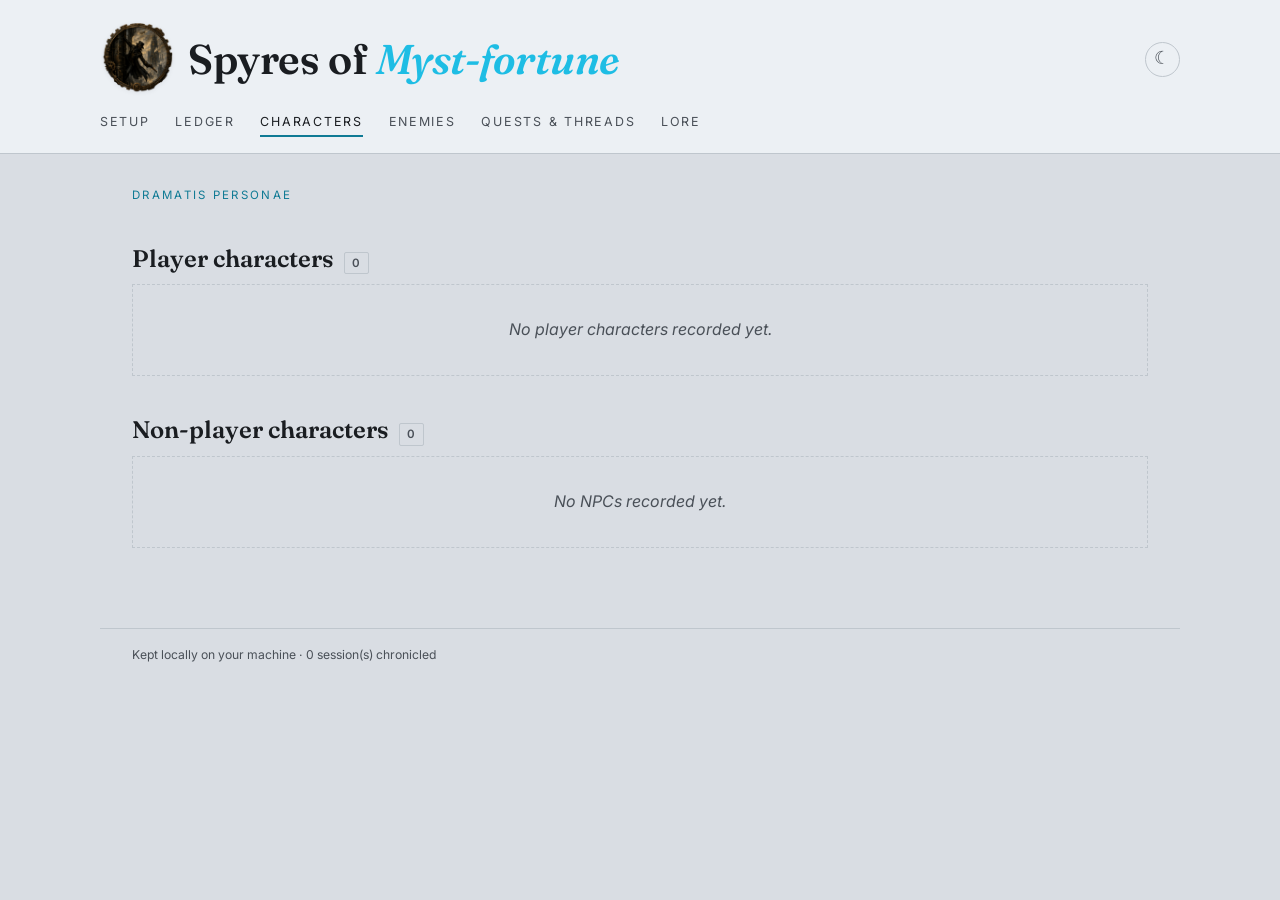
==== characters.html @ f3f88b6c "Publish Spyres of Myst-fortune: Setup landing page + empty section placeholders Co-Authored-By: Clau" ====
<!DOCTYPE html>
<html lang="en">
<head>
  <meta charset="utf-8">
  <meta name="viewport" content="width=device-width, initial-scale=1">
  <title>Spyres of Myst-fortune — Characters</title>
  <link rel="preconnect" href="https://fonts.googleapis.com">
  <link rel="preconnect" href="https://fonts.gstatic.com" crossorigin>
  <link href="https://fonts.googleapis.com/css2?family=Fraunces:ital,opsz,wght@0,9..144,400;0,9..144,600;1,9..144,400&family=Inter:wght@400;500;600&display=swap" rel="stylesheet">
  <link rel="stylesheet" href="style.css">
  
  <script>
    (function () {
      try {
        var saved = localStorage.getItem('spyres-theme');
        var prefersDark = window.matchMedia && window.matchMedia('(prefers-color-scheme: dark)').matches;
        if (saved === 'dark' || (!saved && prefersDark)) {
          document.documentElement.setAttribute('data-theme', 'dark');
        }
      } catch (e) { /* localStorage disabled — fall back to light */ }
    })();
  </script>
</head>
<body>
  <header class="masthead">
    <div class="masthead-inner">
      <div class="masthead-top">
        <div class="masthead-brand">
          <a href="index.html" class="masthead-logo-link">
            <img src="images/CampaignIcon.png" alt="Spyres of Myst-fortune logo" class="masthead-logo">
          </a>
          <h1 class="wordmark">Spyres of <span class="flourish">Myst-fortune</span></h1>
        </div>
        <button class="theme-toggle" type="button"
                aria-label="Toggle dark mode" title="Toggle dark mode"
                onclick="spyresToggleTheme()">
          <span id="theme-icon" aria-hidden="true">☾</span>
        </button>
      </div>
      <nav class="ledger-nav">
        <a href="index.html" class="">Setup</a>
        <a href="ledger.html" class="">Ledger</a>
        <a href="characters.html" class="active">Characters</a>
        <a href="enemies.html" class="">Enemies</a>
        <a href="quests.html" class="">Quests &amp; Threads</a>
        <a href="lore.html" class="">Lore</a>
      </nav>
    </div>
  </header>
  <script>
    /* Sync the toggle icon with the current theme on load, then flip on click. */
    (function () {
      var iconFor = function (theme) { return theme === 'dark' ? '☀' : '☾'; };
      var iconEl = document.getElementById('theme-icon');
      if (iconEl) {
        iconEl.textContent = iconFor(document.documentElement.getAttribute('data-theme'));
      }
      window.spyresToggleTheme = function () {
        var cur = document.documentElement.getAttribute('data-theme');
        var next = cur === 'dark' ? 'light' : 'dark';
        if (next === 'dark') {
          document.documentElement.setAttribute('data-theme', 'dark');
        } else {
          document.documentElement.removeAttribute('data-theme');
        }
        try { localStorage.setItem('spyres-theme', next); } catch (e) {}
        if (iconEl) iconEl.textContent = iconFor(next);
      };
    })();
  </script>
  <main>
    
  <div class="eyebrow">Dramatis personae</div>

  <h2 class="section-head">Player characters <span class="count">0</span></h2>
  
    <div class="empty">No player characters recorded yet.</div>
  

  <h2 class="section-head">Non-player characters <span class="count">0</span></h2>
  
    <div class="empty">No NPCs recorded yet.</div>
  

  </main>
  <footer>
    Kept locally on your machine · 0 session(s) chronicled
    
  </footer>
</body>
</html>
---- style.css ----
/* ============================================================
   Spyres of Myst-fortune — three-colour palette
   Brand:      #1EBDE4  (logo cyan)
   Text:       near-black
   Background: cool near-white
   Everything else is a shade of those three (WCAG-safe pairings).
   Type: Fraunces (display, characterful serif) + Inter (data/body)
   ============================================================ */

:root {
  /* -- the three -- */
  --brand:       #1ebde4;   /* logo cyan — accents, active states, borders */
  --brand-deep:  #0f7a94;   /* darker cyan for text/links on light bg      */
  --brand-tint:  #dff1f6;   /* very pale cyan for hover fills on light bg  */
  --ink:         #1a1d21;   /* body text — near-black, slight warmth       */
  --bg:          #d9dde3;   /* page background — slate-tinged cool grey    */

  /* -- disciplined greys derived from the three (needed for hierarchy) -- */
  --ink-soft:    #4a5058;   /* secondary text                              */
  --muted:       #7a808a;   /* tertiary text, timestamps                   */
  --surface:     #ecf0f4;   /* card/panel — clearly lighter than bg        */
  --border:      #bfc6cd;   /* borders / ruling lines — visible on new bg  */
  --shadow:      rgba(26, 29, 33, 0.08);

  /* -- legacy variable names kept so unmigrated rules still work -- */
  --vellum:      var(--bg);
  --vellum-deep: var(--bg);
  --rule:        var(--border);
  --paper-edge:  var(--border);
  --teal:        var(--brand);
  --teal-deep:   var(--brand-deep);
  --gilt:        var(--brand-deep);
  --verdigris:   var(--brand);
  --oxblood:     var(--ink);
}

/* -- dark mode: only the five base tokens flip; every derived rule follows -- */
[data-theme="dark"] {
  --brand:       #1ebde4;   /* logo cyan stays — high contrast on dark too */
  --brand-deep:  #5dd4f0;   /* lighter cyan for text on dark bg            */
  --brand-tint:  rgba(30, 189, 228, 0.14);
  --ink:         #e6e8ec;   /* body text on dark                           */
  --bg:          #16181c;

  --ink-soft:    #a8adb5;
  --muted:       #6e7480;
  --surface:     #1e2126;
  --border:      #2d3138;
  --shadow:      rgba(0, 0, 0, 0.4);
}

* { box-sizing: border-box; }

html { -webkit-text-size-adjust: 100%; }

body {
  margin: 0;
  background: var(--bg);
  color: var(--ink);
  font-family: "Inter", "Segoe UI", system-ui, sans-serif;
  font-size: 16px;
  line-height: 1.6;
}

@media (prefers-reduced-motion: no-preference) {
  a, .entry, .seal { transition: color .15s ease, background .15s ease, transform .15s ease; }
}

/* ---------- masthead ---------- */

.masthead {
  border-bottom: 1px solid var(--border);
  background: var(--surface);
  padding: 1.4rem 2rem 1rem;
}
.masthead-inner { max-width: 1080px; margin: 0 auto; }

.masthead-brand {
  display: flex; align-items: center; gap: 0.9rem;
}
.masthead-logo-link { line-height: 0; }
.masthead-logo {
  height: clamp(3rem, 6.5vw, 4.6rem);
  width: auto;
  display: block;
  /* Small drop shadow to seat the transparent PNG against the parchment. */
  filter: drop-shadow(0 1px 2px var(--shadow));
}

.wordmark {
  font-family: "Fraunces", Georgia, serif;
  font-weight: 600;
  font-size: clamp(1.8rem, 4vw, 2.6rem);
  letter-spacing: -0.01em;
  margin: 0;
  color: var(--ink);
}
.wordmark .flourish { color: var(--brand); font-style: italic; }

/* --- masthead top row: brand on left, theme toggle on right --- */
.masthead-top {
  display: flex;
  align-items: center;
  justify-content: space-between;
  gap: 1rem;
}
.theme-toggle {
  appearance: none;
  border: 1px solid var(--border);
  background: var(--surface);
  color: var(--ink-soft);
  width: 2.2rem;
  height: 2.2rem;
  border-radius: 50%;
  font-size: 1.1rem;
  line-height: 1;
  cursor: pointer;
  display: inline-flex;
  align-items: center;
  justify-content: center;
  transition: color .15s ease, border-color .15s ease, background .15s ease;
}
.theme-toggle:hover {
  color: var(--brand-deep);
  border-color: var(--brand);
  background: var(--brand-tint);
}
.theme-toggle:focus-visible {
  outline: 2px solid var(--brand);
  outline-offset: 2px;
}

nav.ledger-nav {
  display: flex;
  gap: 1.6rem;
  margin-top: 1rem;
  flex-wrap: wrap;
}
nav.ledger-nav a {
  font-size: 0.78rem;
  text-transform: uppercase;
  letter-spacing: 0.14em;
  color: var(--ink-soft);
  text-decoration: none;
  padding-bottom: 3px;
  border-bottom: 2px solid transparent;
}
nav.ledger-nav a:hover,
nav.ledger-nav a.active { color: var(--ink); border-bottom-color: var(--gilt); }

/* ---------- layout ---------- */

main { max-width: 1080px; margin: 0 auto; padding: 2rem; }

.section-head {
  font-family: "Fraunces", Georgia, serif;
  font-size: 1.5rem;
  font-weight: 600;
  margin: 2.2rem 0 0.4rem;
  display: flex;
  align-items: baseline;
  gap: 0.6rem;
}
.section-head:first-child { margin-top: 0; }
.section-head .count {
  font-family: "Inter", sans-serif;
  font-size: 0.72rem;
  letter-spacing: 0.15em;
  color: var(--ink-soft);
  border: 1px solid var(--rule);
  border-radius: 2px;
  padding: 1px 7px;
}
.eyebrow {
  font-size: 0.72rem;
  text-transform: uppercase;
  letter-spacing: 0.2em;
  color: var(--teal-deep);
  margin-bottom: 1.4rem;
}

/* Full-width block image used under the Setup "The World" heading
   and anywhere else a map/establishing-shot sits above body text. */
.world-map {
  display: block;
  width: 100%;
  max-width: 1080px;
  height: auto;
  margin: 0.6rem 0 1rem;
  border: 1px solid var(--rule);
  border-radius: 4px;
  box-shadow: 0 2px 10px rgba(0, 0, 0, 0.08);
}

/* ---------- ledger entries (the signature) ---------- */

.ledger { border-top: 1px solid var(--rule); }

.entry {
  display: grid;
  grid-template-columns: 26px 1fr minmax(110px, 180px);
  gap: 0 0.9rem;
  align-items: start;
  padding: 0.85rem 0.4rem;
  border-bottom: 1px solid var(--rule);
  text-decoration: none;
  color: inherit;
}
a.entry:hover { background: var(--brand-tint); }

.seal {
  width: 14px; height: 14px;
  border-radius: 50%;
  margin-top: 6px;
  box-shadow: inset 0 0 0 2px rgba(0,0,0,0.15), 0 1px 2px var(--shadow);
}
.seal.active, .seal.open      { background: var(--verdigris); }
.seal.completed               { background: var(--gilt); }
.seal.dead, .seal.failed,
.seal.abandoned               { background: var(--oxblood); }
.seal.missing, .seal.retired  { background: var(--ink-soft); }

.entry-title {
  font-family: "Fraunces", Georgia, serif;
  font-size: 1.12rem;
  font-weight: 600;
  line-height: 1.3;
}
.entry-sub { font-size: 0.86rem; color: var(--ink-soft); margin-top: 0.1rem; }
.entry-body { font-size: 0.92rem; margin-top: 0.35rem; color: var(--ink-soft); }

.entry-meta {
  text-align: right;
  font-size: 0.74rem;
  letter-spacing: 0.08em;
  text-transform: uppercase;
  color: var(--ink-soft);
  padding-top: 4px;
  word-wrap: break-word;
  overflow-wrap: break-word;
}
.tally { font-variant-numeric: tabular-nums; }
.tally b { font-family: "Fraunces", serif; font-size: 1.05rem; color: var(--ink); }

/* pill for quest/character status word */
.status-word {
  display: inline-block;
  font-size: 0.68rem;
  letter-spacing: 0.12em;
  text-transform: uppercase;
  padding: 1px 8px;
  border-radius: 2px;
  border: 1px solid var(--rule);
  color: var(--ink-soft);
}
.status-word.completed { color: var(--gilt); border-color: var(--gilt); }
.status-word.dead, .status-word.failed { color: var(--oxblood); border-color: var(--oxblood); }
.status-word.open, .status-word.active { color: var(--verdigris); border-color: var(--verdigris); }

/* per-row cull checkbox + batch "Remove selected" bar */
.cull-check {
  display: inline-flex;
  align-items: center;
  cursor: pointer;
  padding: 2px 4px;
}
.cull-check input { accent-color: var(--oxblood); cursor: pointer; }
.cull-bar {
  display: flex;
  justify-content: flex-end;
  gap: 0.5rem;
  padding: 0.8rem 0.4rem 0;
}
.cull-btn {
  background: transparent;
  border: 1px solid var(--rule);
  border-radius: 2px;
  color: var(--ink-soft);
  font-family: inherit;
  font-size: 0.78rem;
  letter-spacing: 0.08em;
  text-transform: uppercase;
  padding: 4px 12px;
  cursor: pointer;
}
.cull-btn:hover { color: var(--ink); border-color: var(--ink); background: rgba(26, 29, 33, 0.04); }

/* ---------- dashboard cards ---------- */

.grid-3 {
  display: grid;
  grid-template-columns: repeat(auto-fit, minmax(240px, 1fr));
  gap: 1.2rem;
  margin-bottom: 1rem;
}
.card {
  border: 1px solid var(--paper-edge);
  border-top: 3px solid var(--ink);
  background: rgba(255,255,255,0.28);
  padding: 1.1rem 1.2rem;
}
a.card-link {
  display: block;
  color: inherit;
  text-decoration: none;
}
a.card-link:hover {
  background: rgba(28, 153, 184, 0.08);   /* faint teal wash */
  border-top-color: var(--teal-deep);
}
.card h3 {
  margin: 0 0 0.6rem;
  font-family: "Fraunces", serif;
  font-size: 1.1rem;
}
.big-stat {
  font-family: "Fraunces", serif;
  font-size: 2.6rem;
  line-height: 1;
  color: var(--teal-deep);
}
.big-stat small {
  display: block;
  font-family: "Inter", sans-serif;
  font-size: 0.72rem;
  letter-spacing: 0.16em;
  text-transform: uppercase;
  color: var(--ink-soft);
  margin-top: 0.4rem;
}

/* ---------- talk-time bars ---------- */

.talkbar-row {
  display: grid;
  grid-template-columns: 120px 1fr 100px;
  align-items: center;
  column-gap: 0.5rem;
  padding: 0.4rem 0;
}
.talkbar-name { font-weight: 600; font-size: 0.92rem; }
.talkbar-track {
  height: 22px;
  background: rgba(26, 29, 33, 0.05);
  border: 1px solid var(--border);
  position: relative;
  overflow: hidden;
  min-width: 0;
}
.talkbar-fill {
  display: block;
  height: 100%;
  background: repeating-linear-gradient(
    45deg, var(--brand), var(--brand) 6px,
    rgba(30, 189, 228, 0.35) 6px, rgba(30, 189, 228, 0.35) 12px);
}
.talkbar-pct {
  position: absolute;
  right: 6px;
  top: 50%;
  transform: translateY(-50%);
  font-size: 0.72rem;
  font-weight: 700;
  font-variant-numeric: tabular-nums;
  color: var(--ink);
  text-shadow: 0 0 2px rgba(255, 255, 255, 0.9), 0 0 2px rgba(255, 255, 255, 0.9);
  line-height: 1;
  pointer-events: none;
}
.talkbar-val {
  text-align: right;
  font-variant-numeric: tabular-nums;
  font-size: 0.84rem;
  color: var(--ink-soft);
  display: flex;
  flex-direction: column;
  align-items: flex-end;
  line-height: 1.2;
}
.talkbar-val-words { font-size: 0.76rem; opacity: 0.75; }

/* ---------- narrative prose ---------- */

.narrative {
  font-family: "Inter", "Segoe UI", system-ui, sans-serif;   /* match body text */
  font-size: 1rem;
  line-height: 1.7;
  max-width: 68ch;
  color: var(--ink-soft);   /* one shade quieter than headings */
}
.narrative p {
  margin: 0 0 1.1rem;
}

/* ---------- band renown (gigs page) ---------- */

.renown-block { display: flex; align-items: center; gap: 0.85rem; max-width: 24rem; }
.renown-track {
  flex: 1; height: 14px; background: var(--rule); border-radius: 7px;
  overflow: hidden; box-shadow: inset 0 1px 2px rgba(0,0,0,0.08);
}
.renown-fill {
  height: 100%;
  background: linear-gradient(90deg, var(--teal), var(--teal-deep));
  transition: width 0.3s ease;
}
.renown-val { font-family: "Fraunces", Georgia, serif; font-size: 1.1rem; color: var(--ink); white-space: nowrap; }
.renown-val b { font-size: 1.4rem; color: var(--teal-deep); }

/* ---------- best quotes (session page) ---------- */

.quotes-groups { display: flex; flex-direction: column; gap: 1.1rem; margin-bottom: 1.5rem; }
.quote-group { border-left: 3px solid var(--teal-deep); padding: 0.15rem 0 0.15rem 0.9rem; }
.quote-speaker { font-family: "Fraunces", Georgia, serif; font-weight: 600; font-size: 1.05rem; margin-bottom: 0.35rem; }
.quote-list { list-style: none; padding: 0; margin: 0; }
.quote-list li { font-family: "Fraunces", Georgia, serif; font-style: italic; line-height: 1.55; margin: 0.15rem 0; color: var(--ink, inherit); }

/* ---------- character-page collapsible sections ----------
   Fun Facts / Notable Quotes / Kills / Session Notes all reuse
   .dev-list + .dev-entry (see below) for a uniform look. These add-ons
   are just the delete affordance for Notable Quotes and italic body for
   in-character quotes. */

/* Kill entries: give each one the same brand-cyan left rule as the
   Best Quotes speaker blocks on the session page, so kill boundaries
   are obvious even when descriptions span multiple lines. Overrides the
   default .dev-entry p padding-left so the rule sits flush. */
.dev-kill {
  border-left: 3px solid var(--brand-deep);
  padding-left: 0.9rem !important;
  margin: 0.35rem 0 0.55rem !important;
}

.dev-quote {
  display: flex; align-items: baseline; gap: 0.4rem;
  font-style: italic;
}
.dev-quote > span { flex: 1; }
.dev-del-form { display: inline; margin: 0; }
.dev-del {
  background: transparent; border: none; color: var(--ink-soft);
  cursor: pointer; font-size: 1rem; padding: 0 0.3rem; line-height: 1;
  font-family: inherit;
  opacity: 0.4; transition: opacity 0.15s ease, color 0.15s ease;
}
.dev-entry:hover .dev-del { opacity: 1; }
.dev-del:hover { color: var(--oxblood); }
.narrative p:last-child {
  margin-bottom: 0;
}
.narrative p:first-of-type::first-letter {
  font-family: "Fraunces", Georgia, serif;   /* keep the drop-cap serif-decorative */
  font-size: 3.2rem;
  float: left;
  line-height: 0.8;
  padding: 0.1em 0.12em 0 0;
  color: var(--brand);
  font-weight: 600;
}

.dev-list { padding: 0; margin: 0.6rem 0 0; }
/* Section heading (a <summary> when the wrapper is a <details>). Behaves like
   a clickable header with a disclosure triangle. */
.dev-heading {
  cursor: pointer;
  font-size: 0.68rem;
  text-transform: uppercase;
  letter-spacing: 0.14em;
  color: var(--ink-soft);
  margin-bottom: 0.3rem;
  padding: 0.15rem 0;
  outline: none;
  list-style: none;
}
.dev-heading::-webkit-details-marker { display: none; }
.dev-heading::before {
  content: "▸";
  display: inline-block;
  margin-right: 0.4rem;
  font-size: 0.7em;
  color: var(--ink-soft);
  transition: transform 0.15s ease;
}
details[open] > .dev-heading::before {
  transform: rotate(90deg);
  color: var(--teal-deep);
}
details[open] > .dev-heading { color: var(--teal-deep); }
.dev-heading:hover { color: var(--teal-deep); }
.dev-entry {
  border-left: 2px solid var(--rule);
  padding: 0 0 0 0.75rem;
  margin: 0 0 0.25rem;
}
.dev-entry summary {
  cursor: pointer;
  font-size: 0.78rem;
  letter-spacing: 0.06em;
  color: var(--gilt);
  padding: 0.15rem 0;
  outline: none;
  list-style: none;                 /* hide default marker in most browsers */
  display: flex;
  align-items: center;
  gap: 0.4rem;
}
.dev-entry summary::-webkit-details-marker { display: none; }
.dev-entry summary::before {
  content: "▸";
  font-size: 0.72rem;
  color: var(--ink-soft);
  transition: transform 0.15s ease;
  display: inline-block;
}
.dev-entry[open] summary::before {
  transform: rotate(90deg);
  color: var(--teal-deep);
}
.dev-entry[open] summary { color: var(--teal-deep); }
.dev-entry summary:hover { color: var(--teal-deep); }
.dev-entry p {
  font-size: 0.88rem;
  color: var(--ink-soft);
  line-height: 1.55;
  margin: 0.15rem 0 0.55rem;
  padding-left: 1.1rem;
}

/* Count pill used by the shared .dev-heading and each .dev-entry summary. */
.ff-count {
  display: inline-block;
  min-width: 1.2rem;
  padding: 0 0.35rem;
  font-size: 0.62rem;
  color: var(--ink-soft);
  border: 1px solid var(--rule);
  border-radius: 0.6rem;
  text-align: center;
}
/* Stack collapsible sections tightly and give each section a little air. */
.dev-list + .dev-list { margin-top: 0.9rem; }
/* Keep the section-heading count pill aligned inline with the label. */
.dev-heading { display: flex; align-items: center; gap: 0.4rem; }

/* Legacy — session-notes-source label used in a couple older places. Kept
   so existing markup that still emits <span class="ff-src"> stays styled. */
.ff-src {
  margin-left: 0.35rem;
  font-size: 0.68rem;
  color: var(--ink-soft);
  opacity: 0.7;
}

.empty {
  padding: 2rem;
  text-align: center;
  color: var(--ink-soft);
  font-style: italic;
  border: 1px dashed var(--rule);
}

footer {
  max-width: 1080px;
  margin: 3rem auto 2rem;
  padding: 1rem 2rem;
  border-top: 1px solid var(--rule);
  font-size: 0.76rem;
  color: var(--ink-soft);
}

a.plain { color: var(--verdigris); }

/* ---------- spellbook chips ---------- */
.spellbook { margin-top: 0.5rem; display: flex; flex-wrap: wrap; gap: 0.4rem; }
.spell-chip {
  font-size: 0.76rem;
  padding: 2px 9px;
  border: 1px solid var(--verdigris);
  border-radius: 2px;
  color: var(--verdigris);
  background: rgba(58, 107, 95, 0.06);
  letter-spacing: 0.02em;
}
.spell-chip b { color: var(--ink); font-family: "Fraunces", serif; }

/* ---------- chip groups (weapons / spells / damage) ---------- */
.chip-group { margin-top: 0.5rem; display: flex; flex-wrap: wrap; gap: 0.4rem; align-items: center; }
.chip-label {
  font-size: 0.68rem;
  text-transform: uppercase;
  letter-spacing: 0.12em;
  color: var(--ink-soft);
  margin-right: 0.2rem;
}

/* ---------- transcript ---------- */
.transcript-link {
  font-family: "Inter", sans-serif;
  font-size: 0.78rem;
  letter-spacing: 0.08em;
  text-transform: uppercase;
  color: var(--verdigris);
  text-decoration: none;
  border-bottom: 1px solid transparent;
  align-self: center;
}
.transcript-link:hover { border-bottom-color: var(--verdigris); }

.filter-bar {
  display: flex;
  flex-wrap: wrap;
  gap: 0.45rem;
  align-items: center;
  margin: 0.4rem 0 1.2rem;
  padding-bottom: 1rem;
  border-bottom: 1px solid var(--rule);
}
.filter-chip {
  --spk: var(--ink-soft);
  font-family: "Inter", sans-serif;
  font-size: 0.78rem;
  padding: 3px 11px;
  border: 1px solid var(--spk);
  border-radius: 2px;
  background: transparent;
  color: var(--spk);
  cursor: pointer;
  opacity: 0.4;
  transition: opacity .12s ease, background .12s ease;
}
.filter-chip.active { opacity: 1; background: color-mix(in srgb, var(--spk) 10%, transparent); }
.filter-chip:hover { opacity: 0.85; }

.transcript { border-top: 1px solid var(--rule); }
.line {
  display: grid;
  grid-template-columns: 74px 130px 1fr;
  gap: 0 0.9rem;
  padding: 0.5rem 0.3rem;
  border-bottom: 1px solid rgba(200, 185, 143, 0.4);
  align-items: baseline;
}
.line-ts {
  font-variant-numeric: tabular-nums;
  font-size: 0.78rem;
  color: var(--ink-soft);
  opacity: 0.7;
}
.line-speaker {
  --spk: var(--ink);
  font-weight: 600;
  font-size: 0.9rem;
  color: var(--spk);
  white-space: nowrap;
  overflow: hidden;
  text-overflow: ellipsis;
}
.line-text { font-size: 0.95rem; line-height: 1.55; }

@media (max-width: 640px) {
  .line { grid-template-columns: 60px 1fr; }
  .line-speaker { grid-column: 2; font-size: 0.82rem; }
  .line-ts { grid-row: span 2; }
  .line-text { grid-column: 2; }
}

/* ---------- character portraits ---------- */
.portrait-wrap {
  position: relative;
  display: inline-block;
  margin-top: 4px;
  grid-row: span 1;
}
.portrait-placeholder {
  display: inline-block;
  width: 64px;
  height: 64px;
  margin-top: 4px;
  grid-row: span 1;
  /* invisible slot — no border, no hover, just holds the space */
}

/* Visible empty-portrait state — dashed frame with a subtle plus glyph.
   Reuses .portrait sizing so the grid slot stays identical. */
.portrait-empty {
  display: flex;
  align-items: center;
  justify-content: center;
  border-style: dashed;
  border-color: var(--rule);
  background: rgba(26, 29, 33, 0.02);
  color: var(--ink-soft);
  font-family: "Fraunces", serif;
  font-size: 1.8rem;
  line-height: 1;
  user-select: none;
}

/* Click-to-upload overlay covers the whole portrait area. The <label>
   forwards clicks to the hidden file input inside it. */
.portrait-upload { margin: 0; }
.portrait-upload-label {
  position: absolute;
  inset: 0;
  cursor: pointer;
  border-radius: 3px;
}
.portrait-file {
  position: absolute;
  width: 1px;
  height: 1px;
  opacity: 0;
  pointer-events: none;
}
.portrait-wrap:hover .portrait { border-color: var(--brand); }
.portrait-wrap:hover .portrait-empty {
  border-color: var(--brand);
  color: var(--brand-deep);
  background: var(--brand-tint);
}
.portrait {
  width: 64px;
  height: 64px;
  object-fit: cover;
  object-position: center top;
  border-radius: 3px;
  border: 1px solid var(--rule);
  box-shadow: 0 1px 3px var(--shadow);
  display: block;
}
.portrait-peek {
  position: absolute;
  top: 50%;
  left: calc(100% + 12px);
  transform: translateY(-50%);
  max-width: 340px;
  max-height: 440px;
  width: auto;
  height: auto;
  border: 2px solid var(--ink);
  border-radius: 4px;
  box-shadow: 0 12px 32px rgba(0, 0, 0, 0.35);
  background: var(--vellum);
  padding: 6px;
  z-index: 999;
  pointer-events: none;
  opacity: 0;
  visibility: hidden;
  transition: opacity 0.12s ease;
}
.portrait-wrap:hover .portrait-peek,
.portrait-wrap:focus-within .portrait-peek {
  opacity: 1;
  visibility: visible;
}
/* when a portrait is present, widen the seal column area to fit it */
.entry.has-portrait {
  grid-template-columns: 26px 72px 1fr minmax(110px, 180px);
}

/* ============================================================
   Mobile — vertical phone layout
   Collapses the multi-column ledger grid to a stacked flow,
   trims chrome padding, keeps tap targets legible.
   ============================================================ */

@media (max-width: 640px) {
  html { -webkit-text-size-adjust: 100%; }
  body { font-size: 15px; line-height: 1.55; }

  /* ---- outer chrome ---- */
  main { padding: 0.9rem 0.7rem 2rem; }
  .masthead { padding: 0.85rem 0.7rem 0.7rem; }
  footer { padding: 1rem 0.7rem; margin-top: 2rem; font-size: 0.72rem; }

  .campaign-name { letter-spacing: 0.14em; font-size: 0.7rem; }

  nav.ledger-nav { gap: 0.55rem 0.9rem; margin-top: 0.7rem; }
  nav.ledger-nav a { font-size: 0.7rem; letter-spacing: 0.08em; }

  /* ---- section headings ---- */
  .section-head {
    font-size: 1.18rem;
    margin: 1.4rem 0 0.35rem;
    flex-wrap: wrap;
    gap: 0.4rem;
  }
  .section-head .count { font-size: 0.66rem; padding: 1px 6px; }
  .eyebrow { font-size: 0.66rem; margin-bottom: 0.9rem; letter-spacing: 0.16em; }

  /* ---- ledger rows (no portrait): seal | content over meta ----
     Explicit placement for all 3 direct children so nothing auto-collides. */
  .entry {
    grid-template-columns: 16px 1fr;
    gap: 0.15rem 0.55rem;
    padding: 0.7rem 0.15rem;
  }
  .entry > *:nth-child(1) { grid-column: 1; grid-row: 1; }
  .entry > *:nth-child(2) { grid-column: 2; grid-row: 1; min-width: 0; }
  .entry > *:nth-child(3) {  /* meta */
    grid-column: 2; grid-row: 2;
    text-align: left;
    padding-top: 0.45rem;
    margin-top: 0.45rem;
    border-top: 1px dotted var(--rule);
    font-size: 0.7rem;
  }
  .entry-title { font-size: 1rem; line-height: 1.3; }
  .entry-body { font-size: 0.88rem; }
  .entry-sub { font-size: 0.82rem; }
  .seal { width: 11px; height: 11px; margin-top: 5px; }

  /* ---- ledger rows (with portrait): seal + portrait + content, meta full-width below ---- */
  .entry.has-portrait {
    grid-template-columns: 16px 52px 1fr;
    grid-template-rows: auto auto;
    row-gap: 0.5rem;
    column-gap: 0.55rem;
  }
  .entry.has-portrait > *:nth-child(1) { grid-column: 1; grid-row: 1; }  /* seal */
  .entry.has-portrait > *:nth-child(2) { grid-column: 2; grid-row: 1; align-self: start; }  /* portrait */
  .entry.has-portrait > *:nth-child(3) { grid-column: 3; grid-row: 1; min-width: 0; }  /* content */
  .entry.has-portrait > *:nth-child(4) {  /* meta */
    grid-column: 1 / -1; grid-row: 2;
    text-align: left;
    padding-top: 0.55rem;
    border-top: 1px dotted var(--rule);
    font-size: 0.7rem;
  }
  .portrait, .portrait-empty, .portrait-placeholder {
    width: 52px; height: 52px;
  }
  .portrait-empty { font-size: 1.5rem; }

  /* Stat tally block: a bit tighter and tabular-numeric */
  .entry-meta.tally { line-height: 1.6; }
  .entry-meta.tally b { font-size: 0.92rem; }

  /* Chip groups: tighter gaps, smaller chips */
  .chip-group { gap: 0.3rem; margin-top: 0.4rem; }
  .spell-chip { font-size: 0.72rem; padding: 2px 7px; }

  /* Fun-facts + dev-list: reduce indentation so they don't crowd narrow rows */
  .dev-list { margin-top: 0.4rem; }
  .dev-entry p { padding-left: 0.6rem; font-size: 0.82rem; }
  .ff-list { padding-left: 1rem; font-size: 0.82rem; }
  .fun-facts { padding-left: 0.55rem; }

  /* ---- dashboard cards ---- */
  .grid-3 {
    gap: 0.7rem;
    grid-template-columns: repeat(auto-fit, minmax(140px, 1fr));
  }
  .big-stat { font-size: 1.9rem; }
  .big-stat small { font-size: 0.62rem; letter-spacing: 0.12em; margin-top: 0.3rem; }
  .card { padding: 0.8rem 0.9rem; }

  /* ---- talk-time bars ---- */
  .talkbar-row {
    grid-template-columns: 1fr auto;
    gap: 0.2rem 0.5rem;
    padding: 0.35rem 0;
  }
  .talkbar-name { grid-column: 1 / -1; font-size: 0.86rem; }
  .talkbar-track { grid-column: 1; height: 16px; }
  .talkbar-val { grid-column: 2; font-size: 0.74rem; }

  /* ---- loose-ends batch UI ---- */
  .cull-bar { flex-wrap: wrap; gap: 0.4rem; padding-top: 0.6rem; }
  .cull-btn { padding: 8px 14px; font-size: 0.74rem; }
  .cull-check { padding: 6px; }
  .cull-check input { transform: scale(1.15); }

  /* ---- narrative: kill the giant drop-cap ---- */
  .narrative { font-size: 0.98rem; line-height: 1.62; }
  .narrative p:first-of-type::first-letter { font-size: 2rem; padding: 0.05em 0.1em 0 0; }

  /* ---- transcript filter chips ---- */
  .filter-chip { padding: 5px 11px; font-size: 0.74rem; }
}

/* Touch devices: hover-only portrait peek can't be triggered, so hide it
   entirely instead of leaving invisible boxes in the DOM flow. */
@media (hover: none) {
  .portrait-peek { display: none; }
}
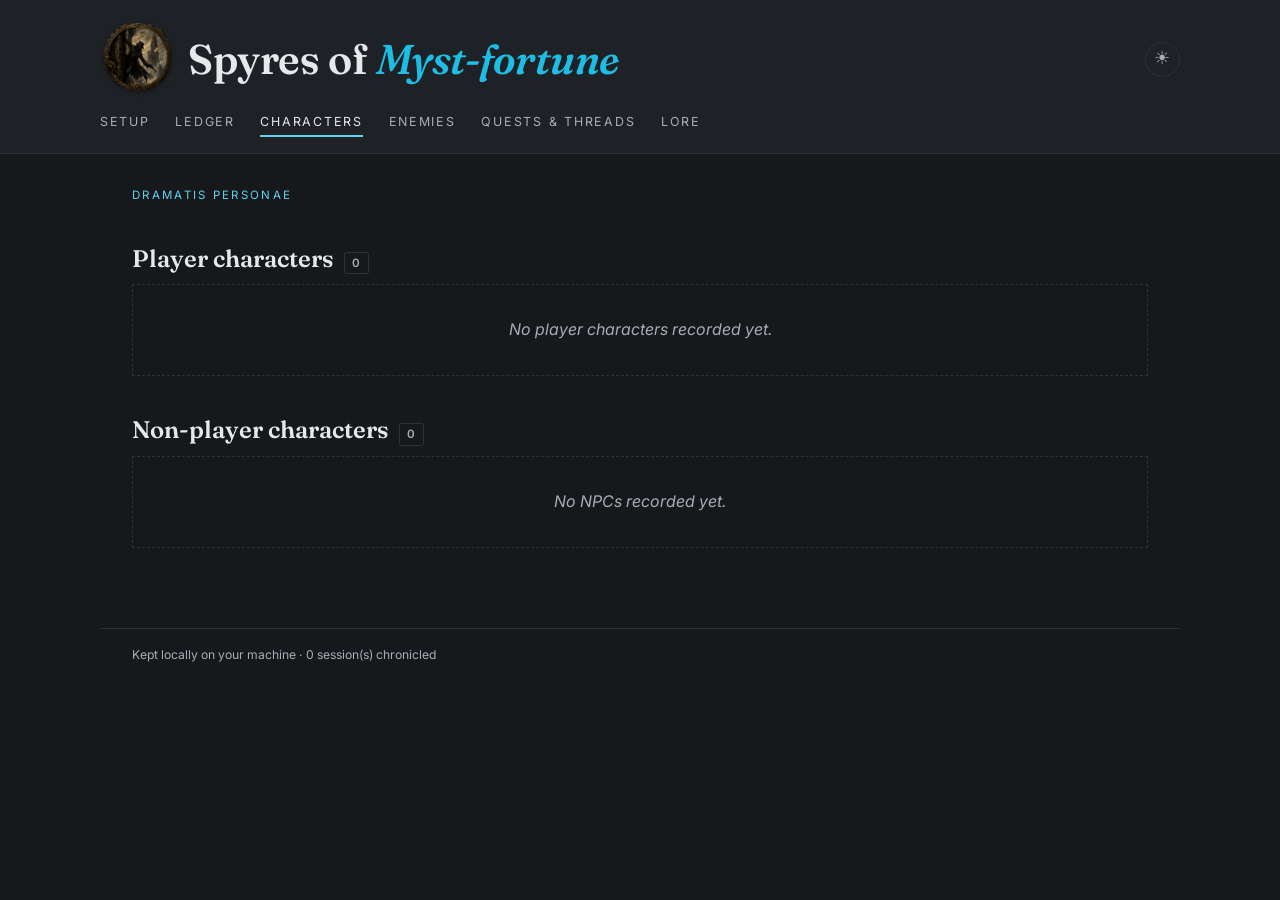
==== commit 633906e2: "Default to dark mode; refresh The Lynders portrait Co-Authored-By: Claude Opus 4.7 (1M context) <nor" ====
--- a/characters.html
+++ b/characters.html
@@ -13,11 +13,12 @@
     (function () {
       try {
         var saved = localStorage.getItem('spyres-theme');
-        var prefersDark = window.matchMedia && window.matchMedia('(prefers-color-scheme: dark)').matches;
-        if (saved === 'dark' || (!saved && prefersDark)) {
+        if (saved !== 'light') {
           document.documentElement.setAttribute('data-theme', 'dark');
         }
-      } catch (e) { /* localStorage disabled — fall back to light */ }
+      } catch (e) {
+        document.documentElement.setAttribute('data-theme', 'dark');
+      }
     })();
   </script>
 </head>
--- a/style.css
+++ b/style.css
@@ -190,6 +190,43 @@
   border: 1px solid var(--rule);
   border-radius: 4px;
   box-shadow: 0 2px 10px rgba(0, 0, 0, 0.08);
+}
+
+/* Setup landing page: centered title / icon / tagline stack that echoes
+   the masthead wordmark. The three elements share a tighter column so
+   they visually center without hugging the full 1080px page width. */
+.setup-hero {
+  max-width: 640px;
+  /* Left-align the hero block within main's content column so any excess
+     space falls on the right side instead of being split evenly. */
+  margin: 0 auto 0 0;
+}
+.setup-title {
+  display: block;
+  text-align: center;
+  font-family: "Fraunces", Georgia, serif;
+  font-weight: 600;
+  font-size: clamp(1.8rem, 4vw, 2.6rem);
+  letter-spacing: -0.01em;
+  margin: 0 auto 0.6rem;
+  color: var(--ink);
+}
+.setup-title .flourish { color: var(--brand); font-style: italic; }
+
+/* Hero icon between title and tagline — centered crest, not a banner. */
+.campaign-icon {
+  display: block;
+  max-width: 320px;
+  width: 60%;
+  height: auto;
+  margin: 0.4rem auto 0.6rem;
+  border-radius: 6px;
+}
+
+.tagline {
+  text-align: center;
+  color: var(--ink-soft);
+  margin: 0.2rem 0 1.4rem;
 }
 
 /* ---------- ledger entries (the signature) ---------- */
